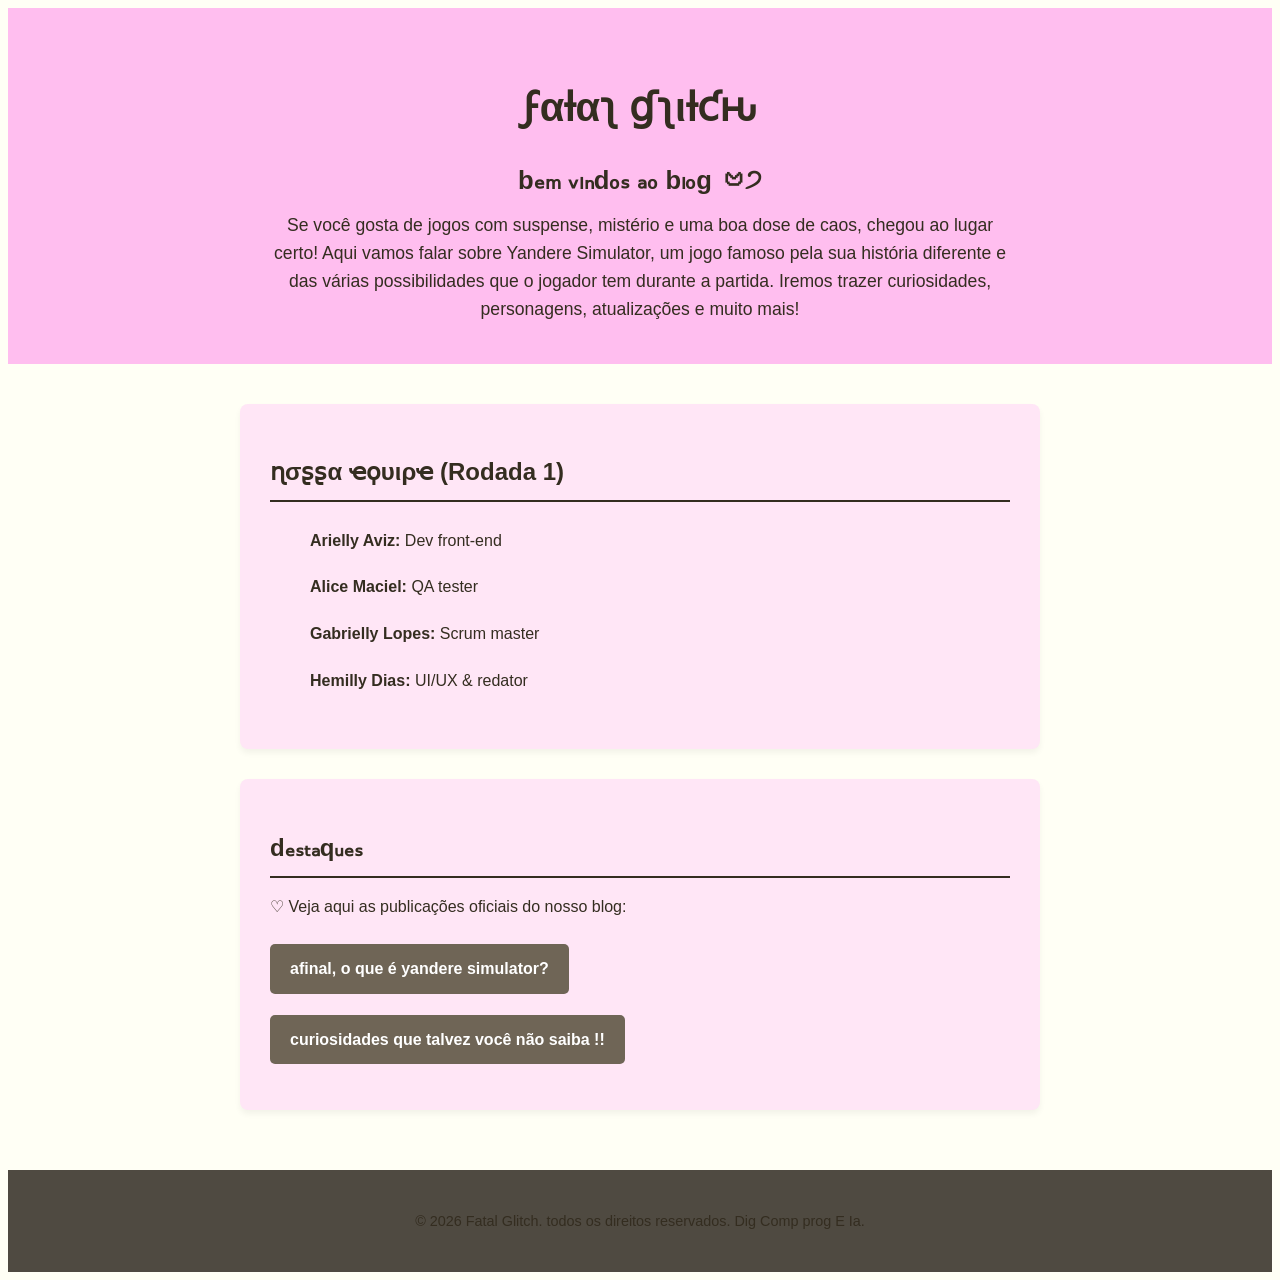
==== index.html @ f89bb21b "Add files via upload" ====
<!DOCTYPE html>
<html lang="pt-BR">
    <head>
        <meta charset="UTF-8">
        <meta name="viewport" content="width=device-width, initial-scale=1.0">
        <title>fₐₜₐₗ gₗᵢₜcₕ</title>
        <link rel="stylesheet"href="style.css">
    </head>
    <body>

<header>
    <h1>ϝαƚαʅ ɠʅιƚƈԋ</h1>
    <h2>bₑₘ ᵥᵢₙdₒₛ ₐₒ bₗₒg  𑄝੭  </h2>
    <p>Se você gosta de jogos com suspense, mistério e uma boa dose de caos, chegou ao lugar certo! Aqui vamos falar sobre Yandere Simulator, um jogo famoso pela sua história diferente e das várias possibilidades que o jogador tem durante a partida. 

Iremos trazer curiosidades, personagens, atualizações e muito mais!</p>
</header>

<main>
 <section class="equipe-section">
 <h2>ɳσʂʂα ҽϙυιρҽ (Rodada 1)</h2>
 <ul>
    <li><strong>Arielly Aviz:  </strong>Dev front-end</li>
    <li><strong>Alice Maciel:  </strong>QA tester</li>
    <li><strong>Gabrielly Lopes:  </strong>Scrum master</li>
    <li><strong>Hemilly Dias:  </strong>UI/UX & redator</li>   
 </ul>
  </section>
<section class="navegacao-section">
    <h2>dₑₛₜₐqᵤₑₛ</h2>
    <p>♡ Veja aqui as publicações oficiais do nosso blog: </p>
    <div style="margin-top: 20px;">
        <p><a href="post1.html"class="btn-link">afinal, o que é yandere simulator?</a></p>
    </div>

    <div style="margin-top: 15px;">
        <p><a href="post2.html" class="btn-link">curiosidades que talvez você não saiba !!</a></p>
    </div>
</section>
</main>

<footer>
    <P>&copy; 2026 Fatal Glitch. todos os direitos reservados. Dig Comp prog E Ia. </P>
</footer>

</body>
</html>
---- style.css ----
body {
    font-family: 'Segoe UI', Arial, sans-serif;
    background-color: #fffff5; 
    color:#342d20; 
    line-height: 1.6;
}

header {
    background-color: #ffbeef; 
    color: #342d20;
    padding: 40px 20px;
    text-align: center;
}

header h1 {
    font-size: 2.5rem;
    margin-bottom: 10px;
}

header h2 {
    font-size: 1.6rem;
    color: #342d20;
    margin-bottom: 10px;
}

header p {
    font-size: 1.1rem;
    color: #342d20;
    max-width: 750px;
    margin: 0 auto;
}


main {
    max-width: 800px;
    margin: 40px auto;
    padding: 0 20px;  
}


section, .post-completo {
    background-color: #ffe6f6;
    padding: 30px;
    margin-bottom: 30px;
    border-radius: 8px;
    box-shadow: 0 4px 6px rgba(0, 0, 0, 0.05);
}

section h2 {
    color: #342d20;
    margin-bottom: 15px;
    border-bottom: 2px solid #342d20;
    padding-bottom: 8px;
}


ul {
    list-style-type: none;
}

ul li {
    padding: 10px 0;
    border-bottom: 1px solid #ffe6f6;
}

ul li:last-child {
    border-bottom: none;
}



a {
    color: #635f50;
    text-decoration: none;
    font-weight: bold;
}

a:hover {
    color: #ef16aa;
    text-decoration: underline;
}


.btn-link {
    display: inline-block;
    background-color: #6f6556;
    color: rgb(255, 255, 255) !important;
    padding: 12px 20px;
    border-radius: 5px;
    margin-top: 5px;
    transition: background-color 0.2s;
}

.btn-link:hover {
    background-color: #ffcfe8;
    text-decoration: none;
}


.post-completo h1 {
    color: #342d20;
    margin-bottom: 20px;
    font-size: 2rem;
}

.post-completo p {
    margin-bottom: 20px;
    font-size: 1.1rem;
}

.retorno {
    margin-top: 30px;
    border-top: 1px solid #342d20;
    padding-top: 20px;
}


footer {
    text-align: center;
    padding: 25px;
    background-color: #4f4a41;
    color: #342d20;
    margin-top: 60px;
    font-size: 0.9rem;
}
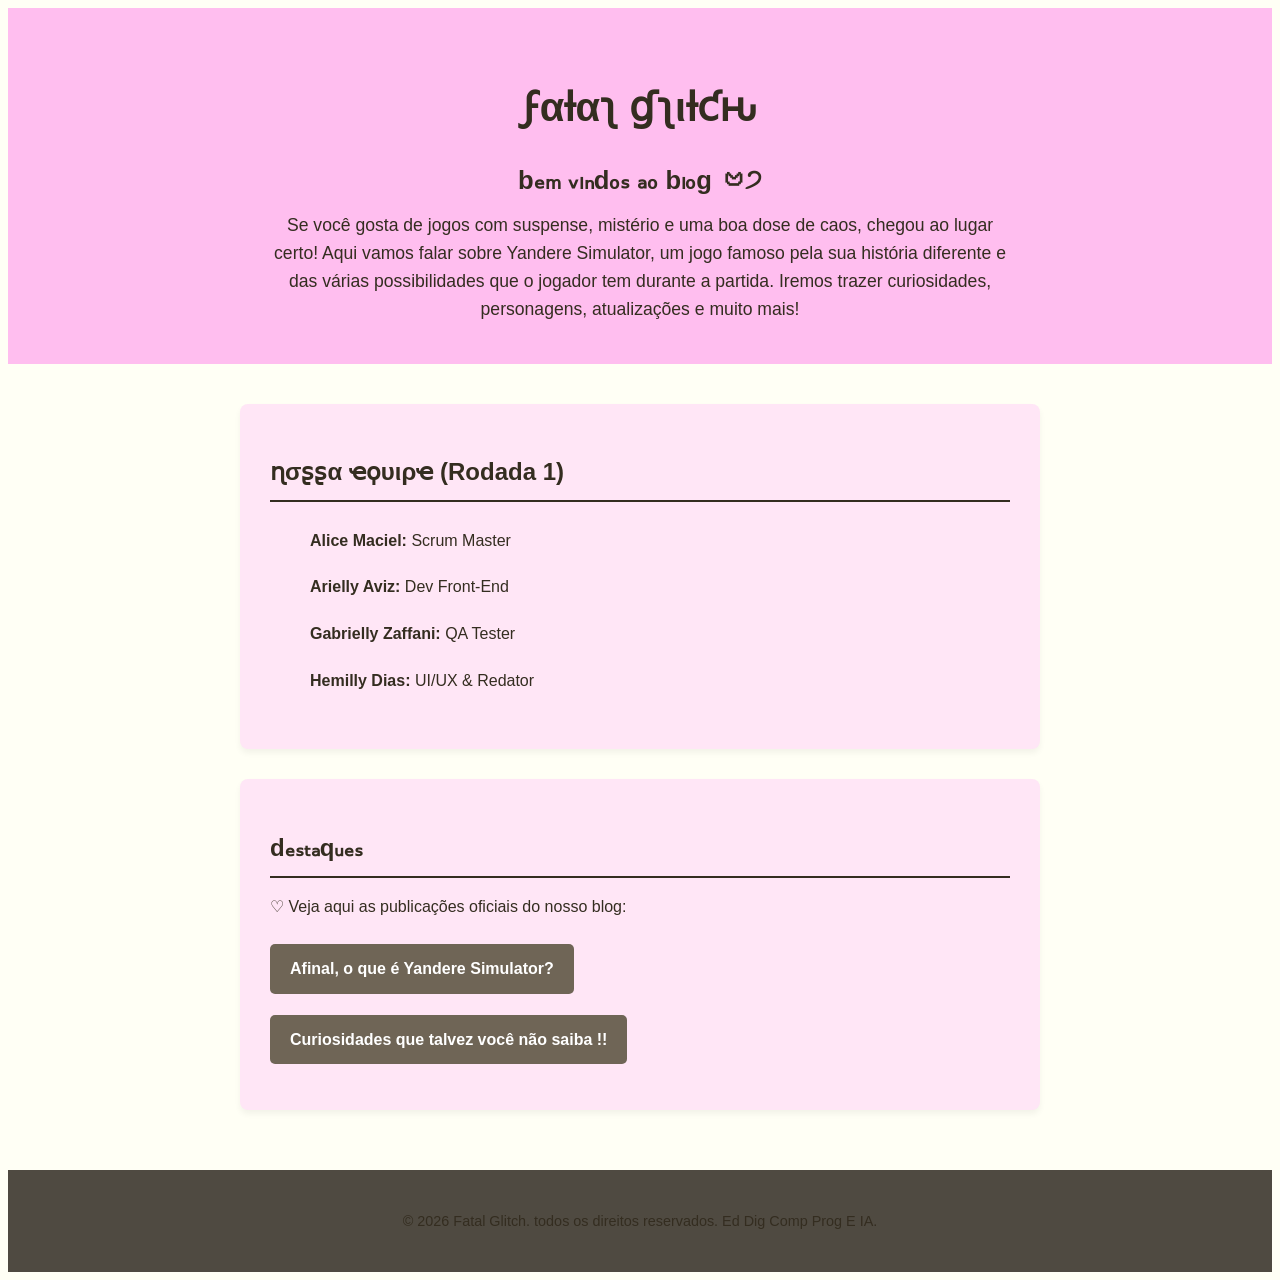
==== commit ecf595d4: "Update index.html" ====
--- a/index.html
+++ b/index.html
@@ -20,27 +20,27 @@
  <section class="equipe-section">
  <h2>ɳσʂʂα ҽϙυιρҽ (Rodada 1)</h2>
  <ul>
-    <li><strong>Arielly Aviz:  </strong>Dev front-end</li>
-    <li><strong>Alice Maciel:  </strong>QA tester</li>
-    <li><strong>Gabrielly Lopes:  </strong>Scrum master</li>
-    <li><strong>Hemilly Dias:  </strong>UI/UX & redator</li>   
+    <li><strong>Alice Maciel:  </strong>Scrum Master</li>
+    <li><strong>Arielly Aviz:  </strong>Dev Front-End</li>
+    <li><strong>Gabrielly Zaffani:  </strong>QA Tester</li>
+    <li><strong>Hemilly Dias:  </strong>UI/UX & Redator</li>   
  </ul>
   </section>
 <section class="navegacao-section">
     <h2>dₑₛₜₐqᵤₑₛ</h2>
     <p>♡ Veja aqui as publicações oficiais do nosso blog: </p>
     <div style="margin-top: 20px;">
-        <p><a href="post1.html"class="btn-link">afinal, o que é yandere simulator?</a></p>
+        <p><a href="post1.html"class="btn-link">Afinal, o que é Yandere Simulator?</a></p>
     </div>
 
     <div style="margin-top: 15px;">
-        <p><a href="post2.html" class="btn-link">curiosidades que talvez você não saiba !!</a></p>
+        <p><a href="post2.html" class="btn-link">Curiosidades que talvez você não saiba !!</a></p>
     </div>
 </section>
 </main>
 
 <footer>
-    <P>&copy; 2026 Fatal Glitch. todos os direitos reservados. Dig Comp prog E Ia. </P>
+    <P>&copy; 2026 Fatal Glitch. todos os direitos reservados. Ed Dig Comp Prog E IA. </P>
 </footer>
 
 </body>
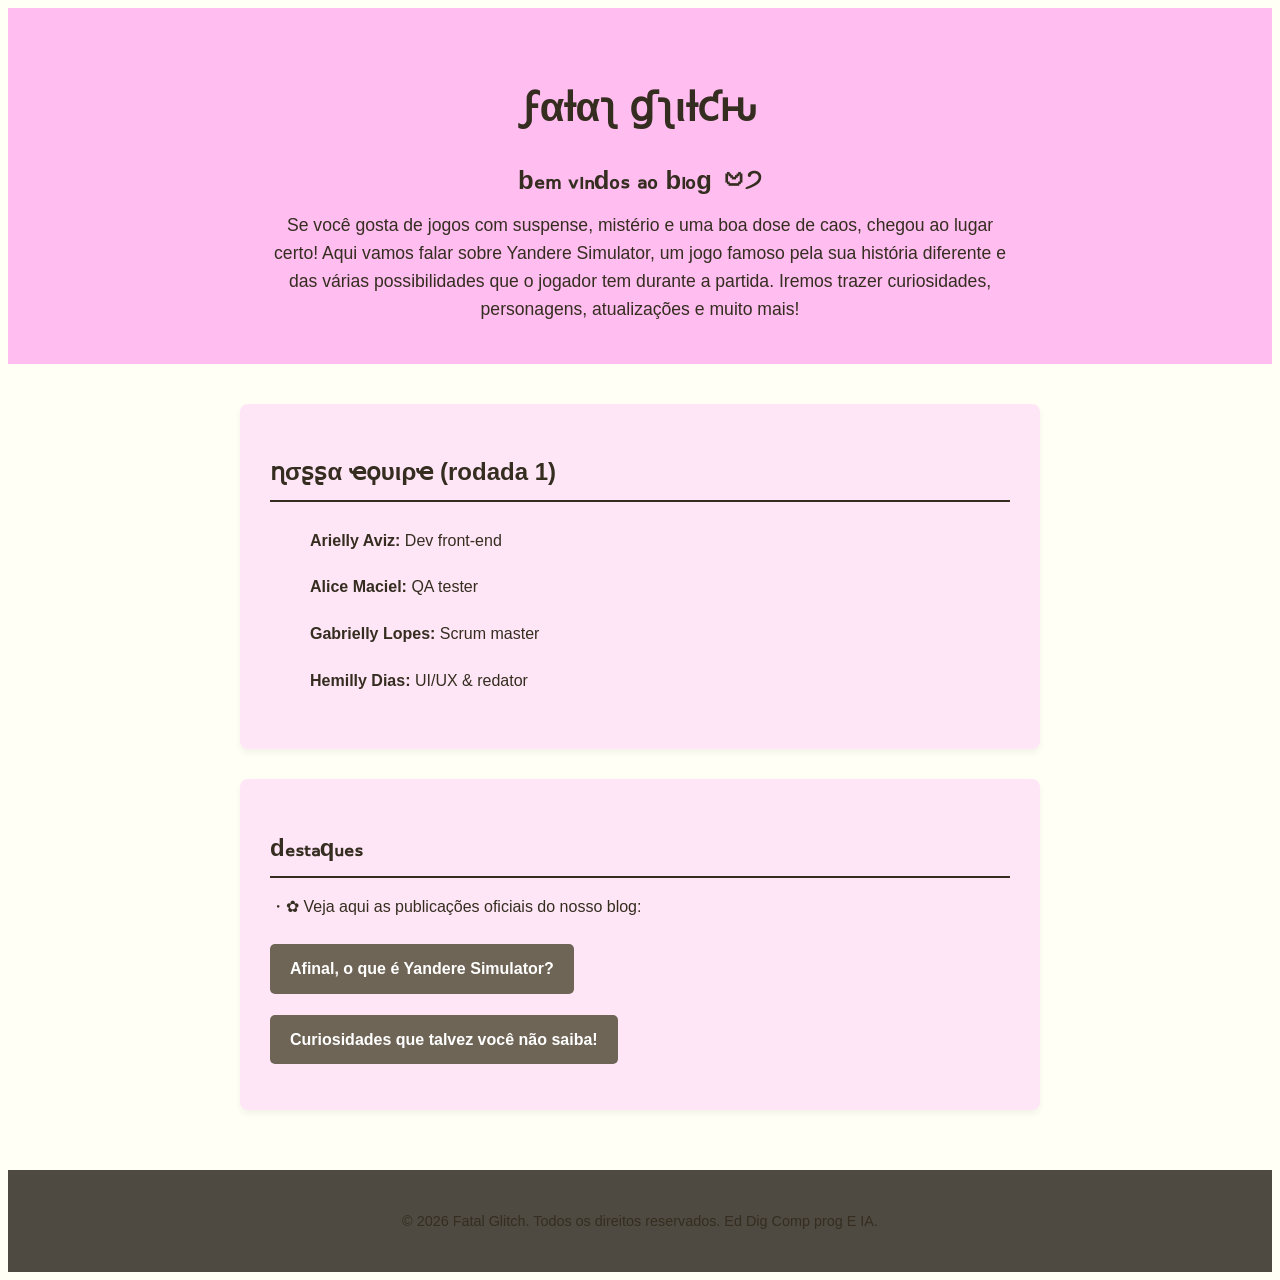
==== commit dd4c3f35: "Atualizaçaoo 1" ====
--- a/index.html
+++ b/index.html
@@ -18,29 +18,29 @@
 
 <main>
  <section class="equipe-section">
- <h2>ɳσʂʂα ҽϙυιρҽ (Rodada 1)</h2>
+ <h2>ɳσʂʂα ҽϙυιρҽ (rodada 1)</h2>
  <ul>
-    <li><strong>Alice Maciel:  </strong>Scrum Master</li>
-    <li><strong>Arielly Aviz:  </strong>Dev Front-End</li>
-    <li><strong>Gabrielly Zaffani:  </strong>QA Tester</li>
-    <li><strong>Hemilly Dias:  </strong>UI/UX & Redator</li>   
+    <li><strong>Arielly Aviz:  </strong>Dev front-end</li>
+    <li><strong>Alice Maciel:  </strong>QA tester</li>
+    <li><strong>Gabrielly Lopes:  </strong>Scrum master</li>
+    <li><strong>Hemilly Dias:  </strong>UI/UX & redator</li>   
  </ul>
   </section>
 <section class="navegacao-section">
     <h2>dₑₛₜₐqᵤₑₛ</h2>
-    <p>♡ Veja aqui as publicações oficiais do nosso blog: </p>
+    <p>・✿ Veja aqui as publicações oficiais do nosso blog: </p>
     <div style="margin-top: 20px;">
         <p><a href="post1.html"class="btn-link">Afinal, o que é Yandere Simulator?</a></p>
     </div>
 
     <div style="margin-top: 15px;">
-        <p><a href="post2.html" class="btn-link">Curiosidades que talvez você não saiba !!</a></p>
+        <p><a href="post2.html" class="btn-link">Curiosidades que talvez você não saiba!</a></p>
     </div>
 </section>
 </main>
 
 <footer>
-    <P>&copy; 2026 Fatal Glitch. todos os direitos reservados. Ed Dig Comp Prog E IA. </P>
+    <P>&copy; 2026 Fatal Glitch. Todos os direitos reservados. Ed Dig Comp prog E IA. </P>
 </footer>
 
 </body>
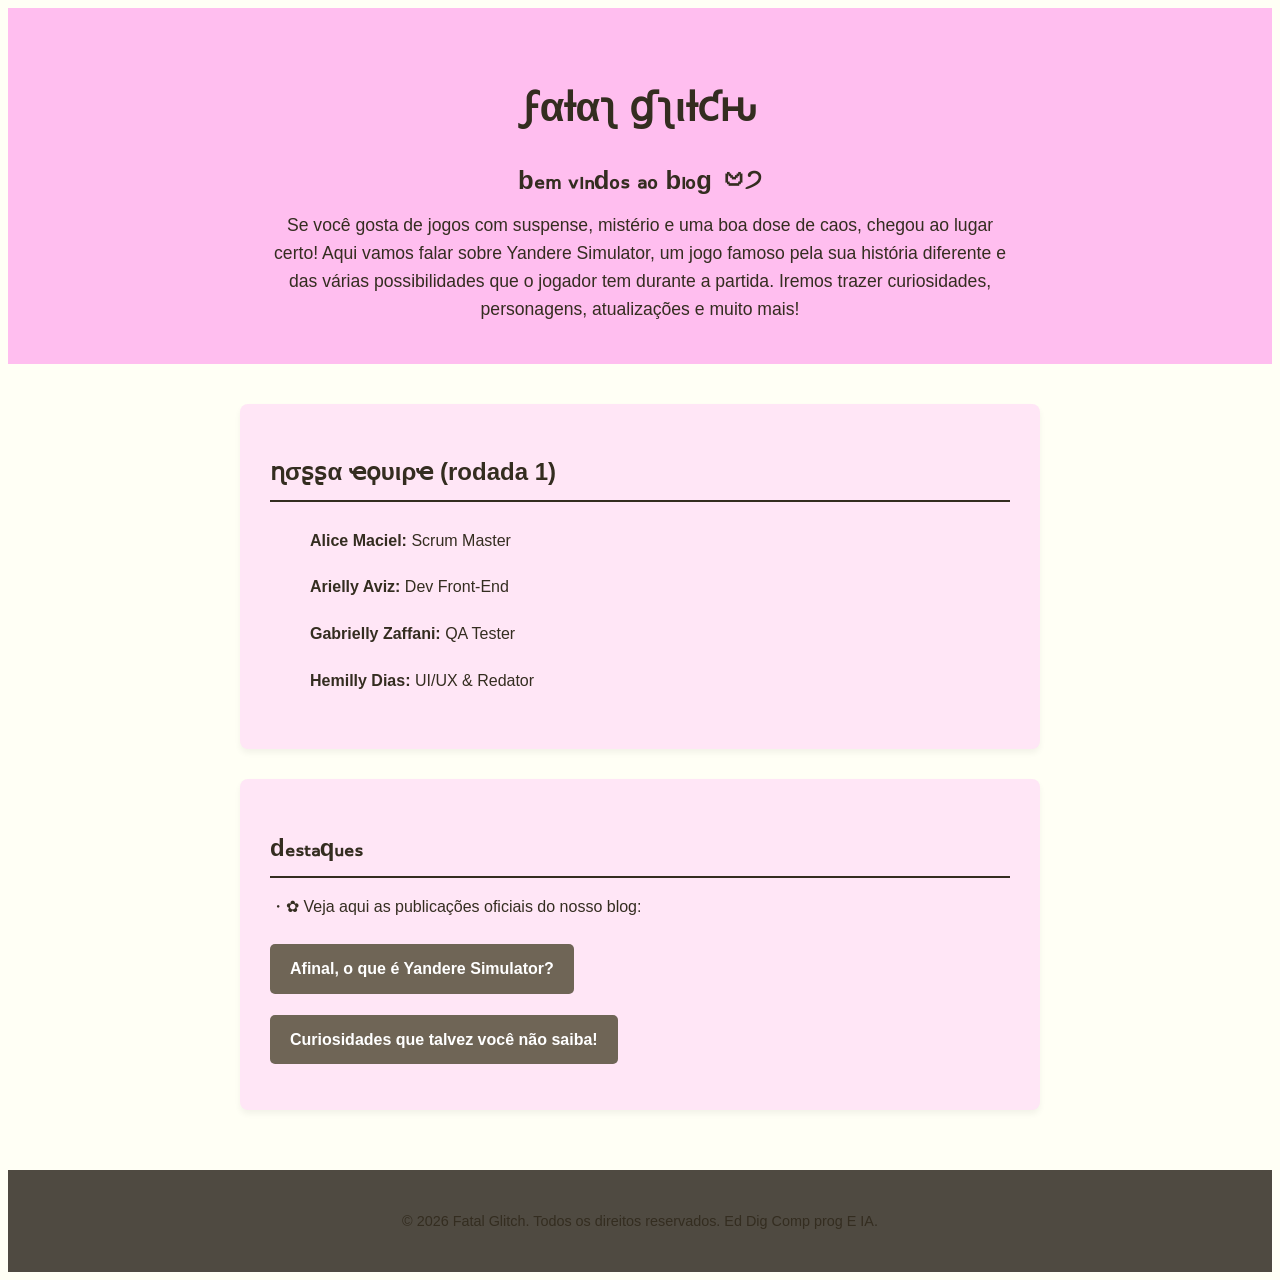
==== commit ff397ac6: "aaa" ====
--- a/index.html
+++ b/index.html
@@ -20,10 +20,10 @@
  <section class="equipe-section">
  <h2>ɳσʂʂα ҽϙυιρҽ (rodada 1)</h2>
  <ul>
-    <li><strong>Arielly Aviz:  </strong>Dev front-end</li>
-    <li><strong>Alice Maciel:  </strong>QA tester</li>
-    <li><strong>Gabrielly Lopes:  </strong>Scrum master</li>
-    <li><strong>Hemilly Dias:  </strong>UI/UX & redator</li>   
+    <li><strong>Alice Maciel:  </strong>Scrum Master</li>
+    <li><strong>Arielly Aviz:  </strong>Dev Front-End</li>
+    <li><strong>Gabrielly Zaffani:  </strong>QA Tester</li>
+    <li><strong>Hemilly Dias:  </strong>UI/UX & Redator</li>   
  </ul>
   </section>
 <section class="navegacao-section">
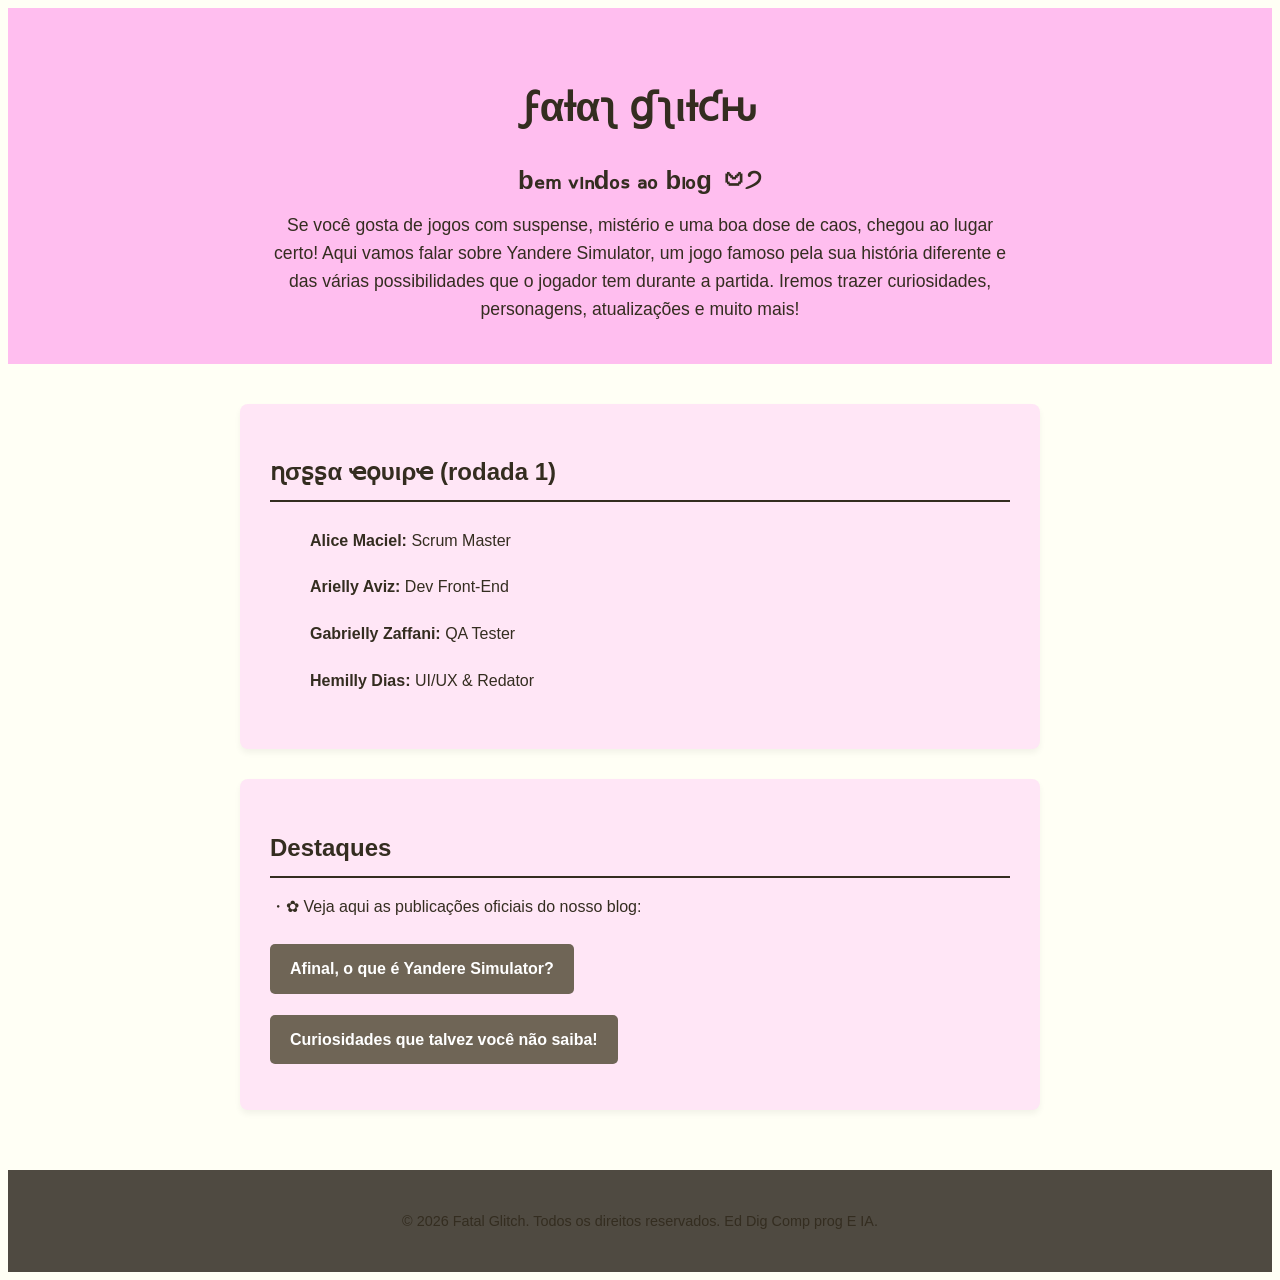
==== commit 22e12809: "aaaa" ====
--- a/index.html
+++ b/index.html
@@ -27,7 +27,7 @@
  </ul>
   </section>
 <section class="navegacao-section">
-    <h2>dₑₛₜₐqᵤₑₛ</h2>
+    <h2>Destaques</h2>
     <p>・✿ Veja aqui as publicações oficiais do nosso blog: </p>
     <div style="margin-top: 20px;">
         <p><a href="post1.html"class="btn-link">Afinal, o que é Yandere Simulator?</a></p>
